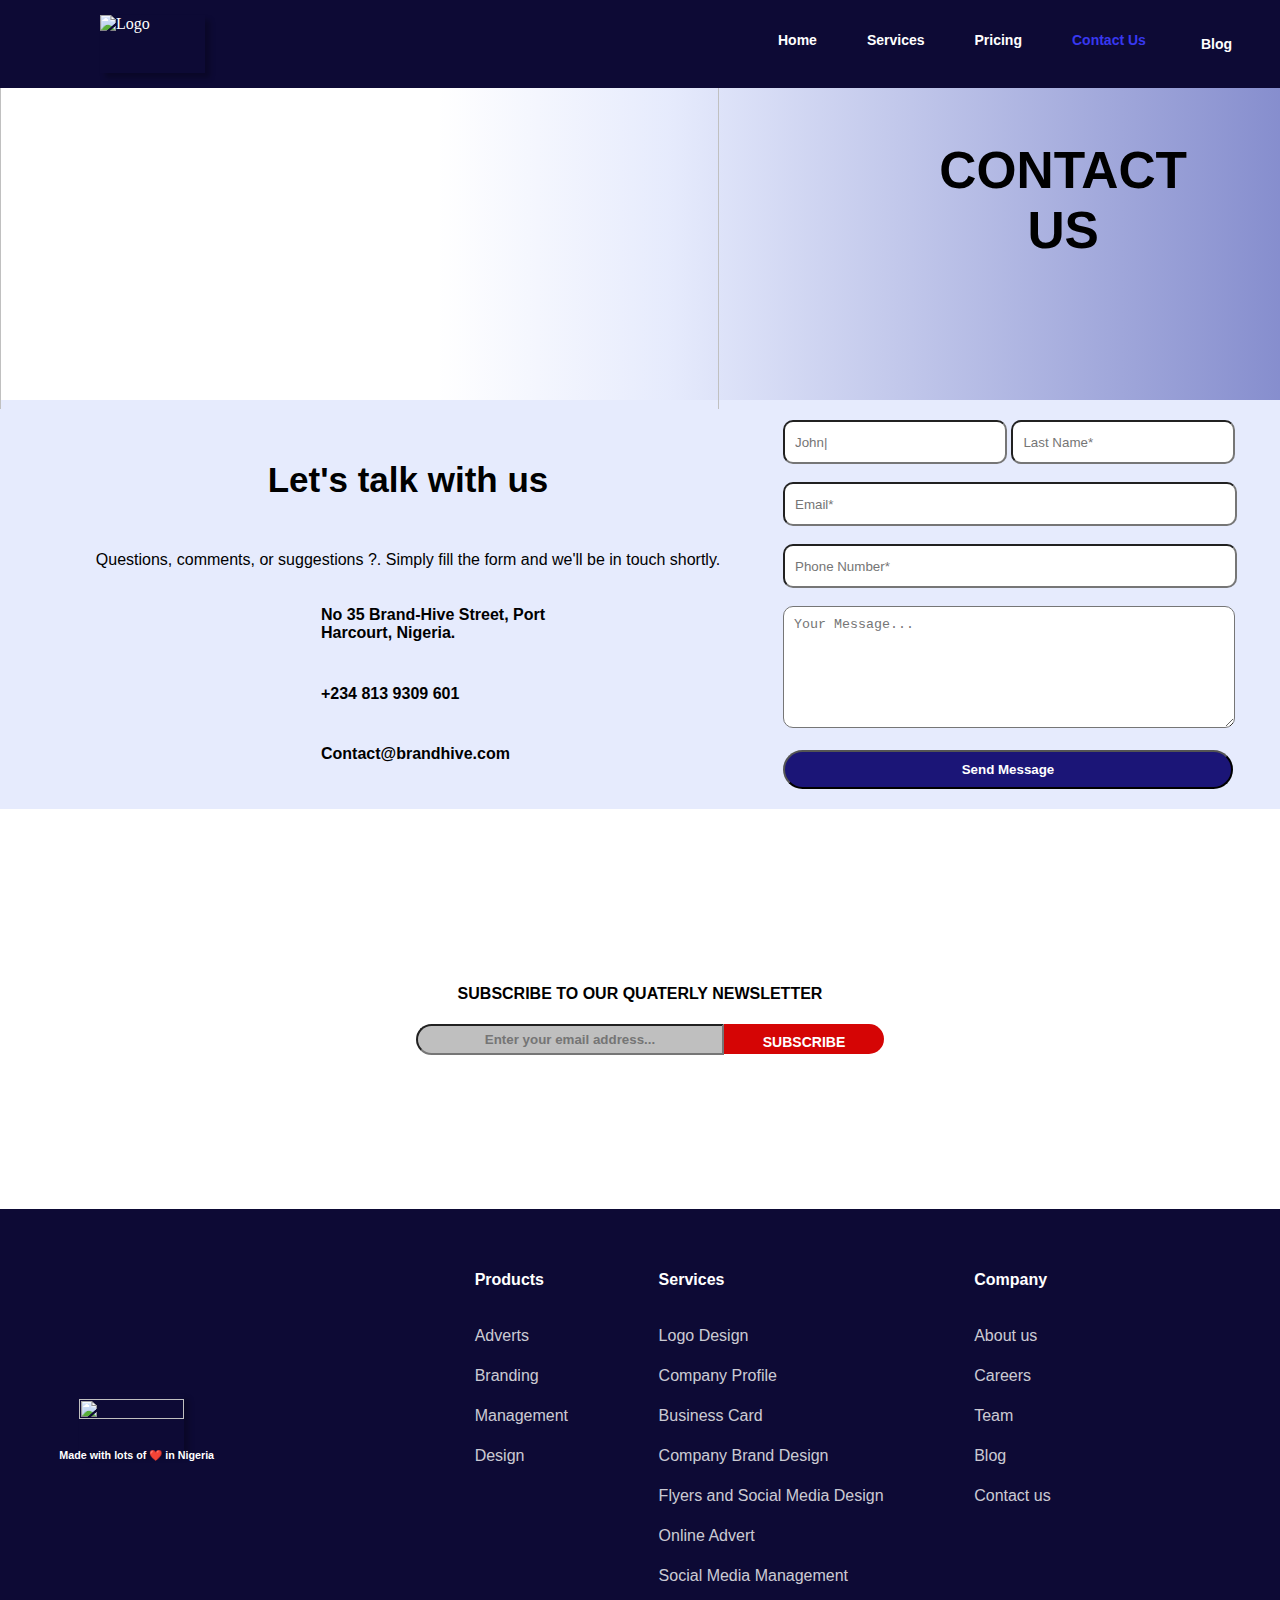
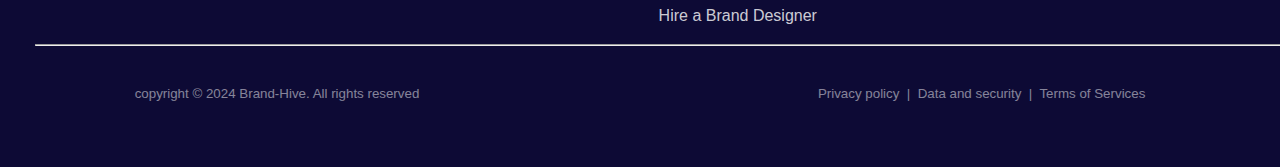
==== contact-us.html @ 8c099fa7 "Add files via upload" ====
<!DOCTYPE html>
<html lang="en">

<head>
    <meta charset="UTF-8">
    <meta name="viewport" content="width=device-width, initial-scale=1.0">
    <title>Brand-Hive</title>
    <link rel="icon" type="icon" href="https://cdn.builder.io/api/v1/image/assets/TEMP/047351db462a97fca47c9e8cd73954b29ec9a168fccc7f6cf9d96cbf1806bb7b?apiKey=dd067f46583b4c6a89320452d5d0a7d2&width=100 100w, https://cdn.builder.io/api/v1/image/assets/TEMP/047351db462a97fca47c9e8cd73954b29ec9a168fccc7f6cf9d96cbf1806bb7b?apiKey=dd067f46583b4c6a89320452d5d0a7d2&width=200 200w, https://cdn.builder.io/api/v1/image/assets/TEMP/047351db462a97fca47c9e8cd73954b29ec9a168fccc7f6cf9d96cbf1806bb7b?apiKey=dd067f46583b4c6a89320452d5d0a7d2&width=400 400w, https://cdn.builder.io/api/v1/image/assets/TEMP/047351db462a97fca47c9e8cd73954b29ec9a168fccc7f6cf9d96cbf1806bb7b?apiKey=dd067f46583b4c6a89320452d5d0a7d2&width=800 800w, https://cdn.builder.io/api/v1/image/assets/TEMP/047351db462a97fca47c9e8cd73954b29ec9a168fccc7f6cf9d96cbf1806bb7b?apiKey=dd067f46583b4c6a89320452d5d0a7d2&width=1200 1200w, https://cdn.builder.io/api/v1/image/assets/TEMP/047351db462a97fca47c9e8cd73954b29ec9a168fccc7f6cf9d96cbf1806bb7b?apiKey=dd067f46583b4c6a89320452d5d0a7d2&width=1600 1600w, https://cdn.builder.io/api/v1/image/assets/TEMP/047351db462a97fca47c9e8cd73954b29ec9a168fccc7f6cf9d96cbf1806bb7b?apiKey=dd067f46583b4c6a89320452d5d0a7d2&width=2000 2000w, https://cdn.builder.io/api/v1/image/assets/TEMP/047351db462a97fca47c9e8cd73954b29ec9a168fccc7f6cf9d96cbf1806bb7b?apiKey=dd067f46583b4c6a89320452d5d0a7d2&">
    <link rel="stylesheet" href="hive.css">
    <link rel="stylesheet" href="responsive.css">
    <link rel="stylesheet" href="https://cdnjs.cloudflare.com/ajax/libs/font-awesome/6.5.2/css/all.min.css"
        integrity="sha512-SnH5WK+bZxgPHs44uWIX+LLJAJ9/2PkPKZ5QiAj6Ta86w+fsb2TkcmfRyVX3pBnMFcV7oQPJkl9QevSCWr3W6A=="
        crossorigin="anonymous" referrerpolicy="no-referrer" />
</head>

<body>
   
   <!-- NAVIGATION BAR -->
    <header>
        <nav>
            <img loading="lazy"
                srcset="https://cdn.builder.io/api/v1/image/assets/TEMP/047351db462a97fca47c9e8cd73954b29ec9a168fccc7f6cf9d96cbf1806bb7b?apiKey=dd067f46583b4c6a89320452d5d0a7d2&width=100 100w, https://cdn.builder.io/api/v1/image/assets/TEMP/047351db462a97fca47c9e8cd73954b29ec9a168fccc7f6cf9d96cbf1806bb7b?apiKey=dd067f46583b4c6a89320452d5d0a7d2&width=200 200w, https://cdn.builder.io/api/v1/image/assets/TEMP/047351db462a97fca47c9e8cd73954b29ec9a168fccc7f6cf9d96cbf1806bb7b?apiKey=dd067f46583b4c6a89320452d5d0a7d2&width=400 400w, https://cdn.builder.io/api/v1/image/assets/TEMP/047351db462a97fca47c9e8cd73954b29ec9a168fccc7f6cf9d96cbf1806bb7b?apiKey=dd067f46583b4c6a89320452d5d0a7d2&width=800 800w, https://cdn.builder.io/api/v1/image/assets/TEMP/047351db462a97fca47c9e8cd73954b29ec9a168fccc7f6cf9d96cbf1806bb7b?apiKey=dd067f46583b4c6a89320452d5d0a7d2&width=1200 1200w, https://cdn.builder.io/api/v1/image/assets/TEMP/047351db462a97fca47c9e8cd73954b29ec9a168fccc7f6cf9d96cbf1806bb7b?apiKey=dd067f46583b4c6a89320452d5d0a7d2&width=1600 1600w, https://cdn.builder.io/api/v1/image/assets/TEMP/047351db462a97fca47c9e8cd73954b29ec9a168fccc7f6cf9d96cbf1806bb7b?apiKey=dd067f46583b4c6a89320452d5d0a7d2&width=2000 2000w, https://cdn.builder.io/api/v1/image/assets/TEMP/047351db462a97fca47c9e8cd73954b29ec9a168fccc7f6cf9d96cbf1806bb7b?apiKey=dd067f46583b4c6a89320452d5d0a7d2&"
                class="img" alt="Logo"/>
            <div>
                <ul>
                    <li><a href="index.html">Home</a></li>
                    <li><a href="index.html #services">Services</a></li>
                    <li><a href="price.html">Pricing</a></li>
                    <li><a href="contact-us.html" style="color: rgba(56, 56, 240, 1);">Contact Us</a></li>
                    <div class="dropdown">
                        <li class="blog">Blog</li>
                        <div class="dropdown-content">
                            <a href="">About Us</a>
                            <a href="">FQA</a>
                        </div>
                    </div>
                </ul>
            </div>
            <i class="fa-solid fa-bars" id="menu"></i>
        </nav>
    </header>
    <section class="contact-us">
        <div class="column-1">
            <img loading="lazy"
                srcset="https://cdn.builder.io/api/v1/image/assets/TEMP/2db2ec1627f9d86391bd5692b0116944b89417a6bccf0d08660e217274139693?apiKey=dd067f46583b4c6a89320452d5d0a7d2&width=100 100w, https://cdn.builder.io/api/v1/image/assets/TEMP/2db2ec1627f9d86391bd5692b0116944b89417a6bccf0d08660e217274139693?apiKey=dd067f46583b4c6a89320452d5d0a7d2&width=200 200w, https://cdn.builder.io/api/v1/image/assets/TEMP/2db2ec1627f9d86391bd5692b0116944b89417a6bccf0d08660e217274139693?apiKey=dd067f46583b4c6a89320452d5d0a7d2&width=400 400w, https://cdn.builder.io/api/v1/image/assets/TEMP/2db2ec1627f9d86391bd5692b0116944b89417a6bccf0d08660e217274139693?apiKey=dd067f46583b4c6a89320452d5d0a7d2&width=800 800w, https://cdn.builder.io/api/v1/image/assets/TEMP/2db2ec1627f9d86391bd5692b0116944b89417a6bccf0d08660e217274139693?apiKey=dd067f46583b4c6a89320452d5d0a7d2&width=1200 1200w, https://cdn.builder.io/api/v1/image/assets/TEMP/2db2ec1627f9d86391bd5692b0116944b89417a6bccf0d08660e217274139693?apiKey=dd067f46583b4c6a89320452d5d0a7d2&width=1600 1600w, https://cdn.builder.io/api/v1/image/assets/TEMP/2db2ec1627f9d86391bd5692b0116944b89417a6bccf0d08660e217274139693?apiKey=dd067f46583b4c6a89320452d5d0a7d2&width=2000 2000w, https://cdn.builder.io/api/v1/image/assets/TEMP/2db2ec1627f9d86391bd5692b0116944b89417a6bccf0d08660e217274139693?apiKey=dd067f46583b4c6a89320452d5d0a7d2&;"
                style="width: 100%; aspect-ratio: 1.85; object-position: center; height: 108%;" />
        </div>
        <div class="column-2">
            <h3>CONTACT US</h3>
            <img loading="lazy"
                srcset="https://cdn.builder.io/api/v1/image/assets/TEMP/41bc53c3de4577b22cf7ceab7241e3f6ab1ac7e1280a223e117d35733a325ecf?apiKey=dd067f46583b4c6a89320452d5d0a7d2&width=100 100w, https://cdn.builder.io/api/v1/image/assets/TEMP/41bc53c3de4577b22cf7ceab7241e3f6ab1ac7e1280a223e117d35733a325ecf?apiKey=dd067f46583b4c6a89320452d5d0a7d2&width=200 200w, https://cdn.builder.io/api/v1/image/assets/TEMP/41bc53c3de4577b22cf7ceab7241e3f6ab1ac7e1280a223e117d35733a325ecf?apiKey=dd067f46583b4c6a89320452d5d0a7d2&width=400 400w, https://cdn.builder.io/api/v1/image/assets/TEMP/41bc53c3de4577b22cf7ceab7241e3f6ab1ac7e1280a223e117d35733a325ecf?apiKey=dd067f46583b4c6a89320452d5d0a7d2&width=800 800w, https://cdn.builder.io/api/v1/image/assets/TEMP/41bc53c3de4577b22cf7ceab7241e3f6ab1ac7e1280a223e117d35733a325ecf?apiKey=dd067f46583b4c6a89320452d5d0a7d2&width=1200 1200w, https://cdn.builder.io/api/v1/image/assets/TEMP/41bc53c3de4577b22cf7ceab7241e3f6ab1ac7e1280a223e117d35733a325ecf?apiKey=dd067f46583b4c6a89320452d5d0a7d2&width=1600 1600w, https://cdn.builder.io/api/v1/image/assets/TEMP/41bc53c3de4577b22cf7ceab7241e3f6ab1ac7e1280a223e117d35733a325ecf?apiKey=dd067f46583b4c6a89320452d5d0a7d2&width=2000 2000w, https://cdn.builder.io/api/v1/image/assets/TEMP/41bc53c3de4577b22cf7ceab7241e3f6ab1ac7e1280a223e117d35733a325ecf?apiKey=dd067f46583b4c6a89320452d5d0a7d2&;"
                style="aspect-ratio: 2.56; object-position: center; max-width: 70%; box-shadow: 5px 5px 5px 0px rgba(0, 0, 0, 0.25);" />
        </div>
    </section>
    <section class="contact-info">
        <div class="l-talk">
            <h3 style="font-size: 35px;">Let's talk with us</h3>
            <p>Questions, comments, or suggestions ?. Simply fill the form and we'll be in touch shortly.</p>
            <div class="point">
                <div class="icon">
                    <i class="fa-solid fa-location-dot"></i>
                    <h4>No 35 Brand-Hive Street, Port <br>Harcourt, Nigeria.</h4>
                </div>
                <div class="icon">
                    <i class="fa-solid fa-phone-volume"></i>
                    <h4>+234 813 9309 601</h4>
                </div>
                <div class="icon">
                    <i class="fa-solid fa-envelope"></i>
                    <h4>Contact@brandhive.com</h4>
                </div>
            </div>
        </div>
        <div class="_fill-form">
            <input type="text" name="firstname" id="fname" placeholder="John|">
            <input type="text" name="lastname" id="lname" placeholder="Last Name*">
            <br><br>
            <input type="email" name="email" id="e-mail" placeholder="Email*">
            <br><br>
            <input type="number" name="number" id="num" placeholder="Phone Number*">
            <br><br>
            <textarea name="message" id="subject" placeholder="Your Message..."></textarea>
            <br><br>
            <input type="button" value="Send Message" id="send">
        </div>
    </section>
    <!-- SUBSCRIBE SECTION -->
    <section class="s-scribe">
        <h4>SUBSCRIBE TO OUR QUATERLY NEWSLETTER</h4>
        <div style="position: relative; right: 70px;" class="s-div">
            <input type="email" name="email" id="email" placeholder="Enter your email address...">
            <span><a href="" class="sub-btn">SUBSCRIBE</a></span>
        </div>
    </section>

    <!-- FOOTER SECTIION -->
    <footer class="footer">
        <div class="f-content">
            <div class="f-content-logo">
                <img loading="lazy"
                    srcset="https://cdn.builder.io/api/v1/image/assets/TEMP/047351db462a97fca47c9e8cd73954b29ec9a168fccc7f6cf9d96cbf1806bb7b?apiKey=dd067f46583b4c6a89320452d5d0a7d2&width=100 100w, https://cdn.builder.io/api/v1/image/assets/TEMP/047351db462a97fca47c9e8cd73954b29ec9a168fccc7f6cf9d96cbf1806bb7b?apiKey=dd067f46583b4c6a89320452d5d0a7d2&width=200 200w, https://cdn.builder.io/api/v1/image/assets/TEMP/047351db462a97fca47c9e8cd73954b29ec9a168fccc7f6cf9d96cbf1806bb7b?apiKey=dd067f46583b4c6a89320452d5d0a7d2&width=400 400w, https://cdn.builder.io/api/v1/image/assets/TEMP/047351db462a97fca47c9e8cd73954b29ec9a168fccc7f6cf9d96cbf1806bb7b?apiKey=dd067f46583b4c6a89320452d5d0a7d2&width=800 800w, https://cdn.builder.io/api/v1/image/assets/TEMP/047351db462a97fca47c9e8cd73954b29ec9a168fccc7f6cf9d96cbf1806bb7b?apiKey=dd067f46583b4c6a89320452d5d0a7d2&width=1200 1200w, https://cdn.builder.io/api/v1/image/assets/TEMP/047351db462a97fca47c9e8cd73954b29ec9a168fccc7f6cf9d96cbf1806bb7b?apiKey=dd067f46583b4c6a89320452d5d0a7d2&width=1600 1600w, https://cdn.builder.io/api/v1/image/assets/TEMP/047351db462a97fca47c9e8cd73954b29ec9a168fccc7f6cf9d96cbf1806bb7b?apiKey=dd067f46583b4c6a89320452d5d0a7d2&width=2000 2000w, https://cdn.builder.io/api/v1/image/assets/TEMP/047351db462a97fca47c9e8cd73954b29ec9a168fccc7f6cf9d96cbf1806bb7b?apiKey=dd067f46583b4c6a89320452d5d0a7d2&"
                    class="img" />
                <h6>Made with lots of ❤️ in Nigeria
                </h6>
            </div>
            <div class="caption">
                <p style="color: #fff;"><b>Products</b></p>
                <li>Adverts</li>
                <li>Branding</li>
                <li>Management</li>
                <li>Design</li>
            </div>
            <div class="caption">
                <p style="color: #fff;"><b>Services</b></p>
                <li>Logo Design</li>
                <li>Company Profile</li>
                <li>Business Card</li>
                <li>Company Brand Design</li>
                <li>Flyers and Social Media Design</li>
                <li>Online Advert</li>
                <li>Social Media Management</li>
                <li>Hire a Brand Designer</li>
            </div>
            <div class="caption">
                <p style="color: #fff;"><b>Company</b></p>
                <li>About us</li>
                <li>Careers</li>
                <li>Team</li>
                <li>Blog</li>
                <li>Contact us</li>
            </div>
        </div>
        <hr width="1300px">
        <div class="f-items">
            <div>
                <small>copyright &copy; 2024 Brand-Hive. All rights reserved</small>
            </div>
            <div>
                <i class="fa-brands fa-linkedin"></i>
                <i class="fa-brands fa-square-twitter"></i>
                <i class="fa-brands fa-youtube"></i>
                <i class="fa-brands fa-facebook"></i>
                <i class="fa-brands fa-whatsapp"></i>
            </div>

            <div>
                <small>
                    Privacy policy
                    <span>&nbsp;|&nbsp;</span>
                    Data and security
                    <span>&nbsp;|&nbsp;</span>
                    Terms of Services
                </small>
            </div>
        </div>
    </footer>
</body>
---- hive.css ----
body {
    margin: 0;
    padding: 0%;
    overflow-x: hidden;
  }
  
  /* Navigation styling */
  
  nav {
    display: flex;
    justify-content: space-between;
    align-items: center;
    background-color: rgb(13, 10, 53);
    color: #fff;
    padding: 15px 100px;
    width: 90%;
    z-index: 1;
    top: 1;
    position:fixed;
  }
  
  .img {
    aspect-ratio: 1.82;
    object-fit: auto;
    object-position: center;
    width: 105px;
    box-shadow: 5px 5px 5px 0px rgba(0, 0, 0, 0.25);
    max-width: 100%;
  }
  
  #menu {
    color: #fff;
    font-size: 40px;
    display: none;
  }
  
  div ul {
    display: flex;
    gap: 20px;
    list-style: none;
  }
  
  div ul li {
    margin: 0 10px;
  }
  
  div a {
    text-decoration: none;
    color: #fff;
    font-family: Plus Jakarta Sans, sans-serif;
    font-size: 14px;
    font-weight: 600;
    padding: 10px 5px;
  }
  
  div ul li a:hover {
    border: 1px solid #fff;
  }
  
  div ul li a:active {
    color: rgb(56, 56, 240);
  }
  
  .dropdown {
    position: inherit;
    display: inline-block;
    padding: 5px 10px;
  }
  
  .dropdown-content {
    display: none;
    position: absolute;
    background-color: #fff;
    min-width: 150px;
    padding: 10px 0;
    right: 50px;
    top: 60px;
    z-index: 1;
  }
  
  .dropdown:hover .dropdown-content {
    display: block;
  }
  
  .blog {
    font-size: 14px;
    font-weight: 600;
    font-family: Plus Jakarta Sans, sans-serif;
    /* padding: 5px 10px; */
  }
  
  .dropdown-content a {
    color: #000;
    padding: 10px 14px;
    display: block;
  }
  
  .dropdown-content a:hover {
    background-color: #041396;
    color: #fff;
  }
  
  .dropdown:hover {
    border: 1px solid #fff;
  }
  
  /* HERO STYLING */
  .h-intro {
    width: 100%;
    height: 100vh;
    position: relative;
    display: flex;
    flex-flow: column wrap;
    align-items: center;
  }
  
  .h-intro img {
    position: absolute;
    inset: 0;
    height: 80vh;
    width: 105%;
    object-fit: cover;
    object-position: center;
  }
  
  .h-label {
    position: absolute;
    display: flex;
    flex-flow: column wrap;
    align-items: center;
    font-family: Plus Jakarta Sans, sans-serif;
    top: 20%;
    justify-content: center;
  
  }
  
  .h-label h2 {
    font-size: 40px;
    max-width: 750px;
    text-align: center;
    color: rgba(13, 10, 53, 1);
  }
  
  .h-label p {
    max-width: 600px;
    text-align: center;
    color: rgba(0, 0, 0, 1);
    line-height: 1.5;
    margin-top: -10px;
  }
  
  div .btn {
    background-color: rgba(27, 21, 119, 1);
    color: #fff;
    padding: 13px 21px;
  }
  
  div .btn:hover {
    background-color: #fff;
    color: rgba(27, 21, 119, 1);
    border: 2px solid rgba(13, 10, 53, 1);
  }
  
  div .btn:active {
    background-color: rgba(56, 56, 240, 1);
  }
  
  .h-img {
    display: flex;
    justify-content: center;
    width: 100%;
    margin-bottom: 250px;
  }
  
  .h-img img {
    width: 80%;
    object-position: center;
    object-fit: auto;
    position: absolute;
    top: 450px;
  }
  
  /* SERVICE OVERVIEW STYLING */
  .s-over-v {
    display: flex;
    flex-flow: column wrap;
    align-items: center;
    justify-content: space-evenly;
    font-family: Plus Jakarta Sans, sans-serif;
  
  }
  
  .s-o {
    background-color: rgb(230, 235, 253);
    color: rgba(56, 56, 240, 1);
    padding: 0 10px;
    border-radius: 40px;
    font-size: 18px;
    font-weight: 400;
    margin: 25px 0;
  }
  
  .s-render {
    display: flex;
    flex-flow: column wrap;
    background-color: rgb(230, 235, 253);
    align-items: center;
    justify-content: center;
    padding: 50px;
    width: 100%;
  }
  
  .s-option {
    display: flex;
    flex-flow: row wrap;
    gap: 60px;
    width: 90%;
    align-items: center;
    justify-content: center;
  }
  
  .s-opt-1,
  .s-opt-2,
  .s-opt-3,
  .s-opt-4,
  .s-opt-5,
  .s-opt-6,
  .s-opt-7,
  .s-opt-8 {
    display: flex;
    flex-flow: column;
    align-items: center;
    background-color: #fff;
    padding: 15px;
    border: 7px solid rgba(0, 0, 0, 0.5);
    border-left: 1px;
    border-top: 1px;
    width: 200px;
    height: 200px;
    box-shadow: 10px 7px 15px 0px rgba(0, 0, 0, 0.5);
    /* position: relative; */
  }
  
  .s-option img {
    width: 140px;
    height: 140px;
  }
  
  .s-option h5 {
    color: rgba(56, 56, 240, 1);
    text-align: center;
    font-size: 18px;
    /* width: 100px; */
    margin-top: 20px;
    line-height: 1.2;
  }
  
  /* WHY CHOOSE US STYLING */
  .y-choose {
    display: flex;
    flex-flow: column nowrap;
    align-items: center;
    justify-content: space-evenly;
    font-family: Plus Jakarta Sans, sans-serif;
  }
  
  .y-c-us {
    background-color: rgb(230, 235, 253);
    color: rgba(56, 56, 240, 1);
    padding: 0 10px;
    border-radius: 40px;
    font-size: 18px;
    font-weight: 400;
    margin: 25px 0;
  }
  
  .y-content {
    display: flex;
    background-color: rgb(230, 235, 253);
    padding: 50px;
    flex-flow: row wrap;
    align-items: center;
    justify-content: space-around;
    margin-bottom: 100px;
    width: 100%;
  }
  
  .y-label {
    display: flex;
    flex-flow: column wrap;
    align-items: center;
    justify-content: space-around;
    font-family: Plus Jakarta Sans, sans-serif;
    text-align: center;
  }
  
  .y-label ul {
    display: flex;
    flex-flow: column wrap;
    list-style: disc;
    width: 450px;
    text-align: justify;
  }
  
  /* TESTIMONIALS STYLING */
  .testimonials {
    max-width: 100%;
    height: 120vh;
    display: flex;
    flex-flow: column wrap;
    align-items: center;
    justify-content: space-evenly;
    font-family: Plus Jakarta Sans, sans-serif;
  }
  
  .ttmn {
    background-color: rgb(230, 235, 253);
    color: rgba(56, 56, 240, 1);
    padding: 0 10px;
    border-radius: 40px;
    font-size: 18px;
    font-weight: 400;
  }
  
  .ttmn-label {
    font-size: 26px;
    text-align: center;
  }
  
  .ttmn-quote {
    display: flex;
    width: 80%;
    justify-content: space-between;
    position: relative;
    bottom: 70px;
  }
  
  .ttmn-layout {
    display: flex;
    align-items: center;
    width: 100%;
    background-color: rgb(230, 235, 253);
    justify-content: center;
    gap: 100px;
    height: 43.87%;
  
  }
  
  .ttmn-content {
    background-color: rgba(56, 56, 240, 1);
    margin-bottom: 30px;
    border-radius: 20px;
    width: 300px;
    position: relative;
    bottom: 35px;
  
  }
  
  .ttmn-content img {
    width: 70px;
    height: 70px;
    border-radius: 100px;
    position: relative;
    bottom: 30px;
  }
  
  .ttmn-p1,
  .ttmn-p2,
  .ttmn-p3 {
    width: 300px;
    display: flex;
    flex-flow: column;
    align-items: center;
    background-color: rgb(255, 255, 255);
    color: rgb(0, 0, 0);
    margin-top: 75px;
    height: 330px;
    border-radius: 0 0 20px 20px;
  }
  
  .ttmn-p1 p,
  .ttmn-p2 p,
  .ttmn-p3 p {
    text-align: center;
    width: 200px;
    position: relative;
    bottom: 21.4px;
    color: rgba(0, 0, 0, 0.8);
  }
  
  /* SUBSCRIBE SECTION STYLING */
  .s-scribe {
    max-width: 100%;
    height: 40vh;
    display: flex;
    flex-flow: column;
    align-items: center;
    justify-content: center;
    font-family: Plus Jakarta Sans, sans-serif;
    padding: 20px;
    background-color: #fff;
  }
  
  #email {
    background-color: rgb(0, 0, 0, 0.25);
    color: rgba(0, 0, 0, 0.8);
    font-weight: 700;
    width: 300px;
    height: 25px;
    text-align: center;
    border-radius: 20px 0 0 20px;
  }
  
  div .sub-btn {
    background-color: rgb(213, 5, 5);
    color: #fff;
    position: absolute;
    width: 150px;
    height: 10px;
    border-radius: 0 20px 20px 0;
    text-align: center;
  }
  
  /* FOOTER STYLING */
  .footer {
    background-color: rgb(13, 10, 53);
    color: #fff;
    font-family: Plus Jakarta Sans, sans-serif;
    max-width: 100%;
    padding: 35px;
  }
  
  .f-content {
    display: flex;
    align-items: flex-start;
    justify-content: center;
    gap: 90.57px;
    list-style: none;
    line-height: 2.5;
    color: rgba(255, 255, 255, 0.8);
    width: 100%;
  }
  
  .f-content-logo {
    position: relative;
    top: 150px;
    right: 150px;
  }
  
  .f-content-logo h6 {
    position: relative;
    bottom: 35px;
    right: 20px;
    color: #fff;
  }
  
  .f-items {
    display: flex;
    flex-flow: row wrap;
    align-items: center;
    justify-content: space-around;
    padding: 30px 0;
    color: rgba(255, 255, 255, 0.5);
  }
  
  div i {
    width: 50px;
  }
  
  /* WHY CHOOSE US-PAGE STYLINY */
  
  .h-label blockquote {
    text-align: center;
    font-size: 28px;
    line-height: 1.2;
    color: rgb(25, 21, 21);
  }
  
  .why-img {
    width: 500px;
  }
  
  .chapter-1,
  .chapter-3,
  .chapter-5 {
    display: flex;
    flex-flow: row wrap;
    background-color: rgb(230, 235, 253);
    padding: 50px;
    align-items: center;
    justify-content: space-around;
    font-family: Plus Jakarta Sans, sans-serif;
    margin-bottom: 100px;
  }
  
  .verse-1 ul,
  .verse-2 ul,
  .verse-3 ul,
  .verse-4 ul,
  .verse-5 ul,
  .verse-6 ul {
    display: flex;
    flex-flow: column wrap;
    list-style: disc;
    width: 450px;
    text-align: justify;
  }
  
  .verse-1 h2,
  .verse-2 h2,
  .verse-3 h2,
  .verse-4 h2,
  .verse-5 h2,
  .verse-6 h2 {
    margin-left: 30px;
    font-size: 40px;
    text-align: center;
  }
  
  .chapter-2,
  .chapter-4,
  .chapter-6 {
    display: flex;
    background-color: rgb(234, 234, 234);
    padding: 50px;
    flex-flow: row wrap;
    align-items: center;
    justify-content: space-around;
    font-family: Plus Jakarta Sans, sans-serif;
    margin-bottom: 100px;
  }
  
  .p-pg {
    margin-bottom: 90px;
  }
  
  /* CONTACT-US */
  .contact-us {
    display: flex;
    width: 100%;
    background: linear-gradient(270deg,
        rgba(4, 19, 150, 0.56) -9.94%,
        rgba(10, 58, 232, 0.1) 47.8%,
        rgba(255, 255, 255, 0) 66.01%);
    padding: 20px 0;
    justify-content: space-between;
    height: 40vh;
  }
  
  .column-1 {
    display: flex;
    flex-direction: column;
    width: 800px;
  }
  
  .column-2 {
    display: flex;
    flex-direction: column;
    width: 400px;
    align-items: center;
    margin: 40px 200px;
    font-size: 44px;
    justify-content: center;
    text-align: center;
    padding: 40px 20px;
    font-family: Plus Jakarta Sans, sans-serif;
  }
  
  .contact-info {
    background-color: rgb(230, 235, 253);
    display: flex;
    flex-flow: row wrap;
    align-items: center;
    justify-content: center;
    width: 100%;
    gap: 50px;
    font-family: Plus Jakarta Sans, sans-serif;
    padding: 20px;
  }
  
  .l-talk {
    display: flex;
    flex-direction: column;
    width: 650px;
    align-items: center;
  }
  
  .point {
    display: flex;
    flex-direction: column;
  }
  
  .l-talk i {
    color: rgba(56, 56, 240, 1);
    font-size: 25px;
  }
  
  .icon {
    display: flex;
    flex-direction: row;
    align-items: center;
  }
  
  #fname,
  #lname {
    height: 20px;
    width: 200px;
    padding: 10px;
    border-radius: 10px;
  }
  
  #e-mail,
  #num {
    height: 20px;
    width: 430px;
    padding: 10px;
    border-radius: 10px;
  }
  
  #subject {
    height: 100px;
    width: 430px;
    padding: 10px;
    border-radius: 10px;
  }
  
  #send {
    width: 450px;
    background-color: rgba(27, 21, 119, 1);
    color: #ffff;
    border-radius: 25px;
    padding: 10px;
    cursor: pointer;
    font-weight: 600;
  }
  
  /* PRICING STYLING */
  .p-intro {
    width: 100%;
    height: 100vh;
    position: relative;
    display: flex;
    flex-flow: column wrap;
    align-items: center;
  }
  
  .p-intro .img-2 {
    position: absolute;
    inset: 0;
    height: 80vh;
    width: 105%;
    object-fit: cover;
    object-position: center;
  }
  
  .p-label {
    position: absolute;
    display: flex;
    flex-flow: column wrap;
    align-items: center;
    font-family: Plus Jakarta Sans, sans-serif;
    top: 20%;
    justify-content: center;
  }
  
  .plan {
    display: flex;
    align-items: center;
    justify-content: center;
  }
  
  .sm {
    border-radius: 50%;
    background-color: #041396;
    width: 12px;
    height: 12px;
  }
  
  .lg {
    border-radius: 17px;
    background-color: #041396;
    width: 71px;
    height: 12px;
  }
  
  .p-label p {
    text-align: center;
    color: rgba(0, 0, 0, 1);
  }
  
  .price-overview {
    display: flex;
    flex-direction: column;
    gap: 100px;
    width: 100%;
  }
  
  .p-info-logo-design {
    width: 100%;
    display: flex;
    flex-direction: column;
    align-items: center;
    background: linear-gradient(270deg,
        #fff 10.01%,
        rgba(4, 19, 150, 0.5) 98.13%);
    font-family: Plus Jakarta Sans, sans-serif;
    justify-content: center;
  }
  
  .main-p {
    display: flex;
    flex-flow: row wrap;
    align-items: center;
    width: 100%;
    justify-content: center;
    gap: 40px;
    padding: 30px;
  }
  
  .basic {
    width: 280px;
    display: flex;
    flex-direction: column;
    background-color: #fff;
    border: 2px solid rgba(31, 31, 31, 1);
    border-radius: 20px;
  }
  
  .standard {
    width: 280px;
    display: flex;
    flex-direction: column;
    background-color: linear-gradient(180deg,
        #fff,
        #041396);
    border: 2px solid rgba(31, 31, 31, 1);
    border-radius: 20px;
  }
  
  .premium {
    width: 300px;
    display: flex;
    flex-direction: column;
    background-color: #041396;
    border: 2px solid rgba(31, 31, 31, 1);
    border-radius: 20px;
    color: #fff;
  }
  
  .features ul {
    display: flex;
    flex-direction: column;
    font-size: 14px;
    align-items:self-start;
    margin: 0;
    padding: 15px 10px;
  }
  
  .features {
    align-self: self-start;
  }
  
  .w-b {
    background-color: #041396;
    border-radius: 0 20px;
    align-self: self-end;
    color: #fff;
    padding: 6px 31px;
    font-weight: 600;
  }
  
  .basic span {
    font-size: 16px;
    color: rgba(174, 174, 174, 1);
  }
  
  #Free-trial {
    width: 230px;
    font-size: 15px;
    font-weight: 600;
    border-radius: 8px;
    padding: 8px 0;
    color: #fff;
    background-color: #041396;
  }
  
  .choose-btn {
    border: 2px solid #041396;
    background-color: #041396;
    padding: 10px 0;
    border-radius: 20px;
    width: 200px;
    text-align: center;
    align-self: center;
    margin-bottom: 10px;
  }
  
  .choose-btn a {
    color: #fff;
    font-size: 16px;
    font-weight: 600;
  }
  
  .w-s {
    background-color: #fff;
    border-radius: 0 20px;
    align-self: self-end;
    color: #041396;
    padding: 6px 31px;
    font-weight: 600;
  }
  
  #Free-trial-2 {
    width: 230px;
    font-size: 15px;
    font-weight: 600;
    border-radius: 8px;
    padding: 8px 0;
    color: #fff;
    background-color: #041396;
  }
  
  .choose-btn-2 {
    border: 2px solid #041396;
    background-color: #041396;
    padding: 10px 0;
    border-radius: 20px;
    width: 200px;
    text-align: center;
    align-self: center;
    margin-bottom: 10px;
  }
  
  .choose-btn-2 a {
    color: #fff;
    font-size: 16px;
    font-weight: 600;
  }
  
  .w-p {
    background-color: #fff;
    border-radius: 0 20px;
    align-self: self-end;
    color: #041396;
    padding: 6px 31px;
    font-weight: 600;
  }
  
  .standard span {
    font-size: 16px;
    color: rgb(70, 69, 69);
  }
  
  .premium span {
    font-size: 16px;
    color: rgba(174, 174, 174, 1);
  }
  
  #Free-trial-3 {
    width: 250px;
    font-size: 15px;
    font-weight: 600;
    border-radius: 8px;
    padding: 8px 0;
    color: #041396;
    background-color: #fff;
  }
  
  .choose-btn-3 {
    border: 2px solid #fff;
    background-color: #fff;
    padding: 10px 0;
    border-radius: 20px;
    width: 200px;
    text-align: center;
    align-self: center;
    margin-bottom: 10px;
  }
  
  .choose-btn-3 a {
    color: #041396;
    font-size: 16px;
    font-weight: 600;
  }
  
  .p-info-company-profile {
    width: 100%;
    display: flex;
    flex-direction: column;
    align-items: center;
    background: linear-gradient(-270deg,
        #fff 10.01%,
        rgba(4, 19, 150, 0.5) 98.13%);
    font-family: Plus Jakarta Sans, sans-serif;
    justify-content: center;
  }
  
  .p-info-business-cards {
    width: 100%;
    display: flex;
    flex-direction: column;
    align-items: center;
    background: linear-gradient(270deg,
        #fff 10.01%,
        rgba(4, 19, 150, 0.5) 98.13%);
    font-family: Plus Jakarta Sans, sans-serif;
    justify-content: center;
  }
  
  .p-info-company-brand-design {
    width: 100%;
    display: flex;
    flex-direction: column;
    align-items: center;
    background: linear-gradient(-270deg,
        #fff 10.01%,
        rgba(4, 19, 150, 0.5) 98.13%);
    font-family: Plus Jakarta Sans, sans-serif;
    justify-content: center;
  }
  
  .p-info-social-media-design {
    width: 100%;
    display: flex;
    flex-direction: column;
    align-items: center;
    background: linear-gradient(270deg,
        #fff 10.01%,
        rgba(4, 19, 150, 0.5) 98.13%);
    font-family: Plus Jakarta Sans, sans-serif;
    justify-content: center;
  }
  
  .p-info-online-advert {
    width: 100%;
    display: flex;
    flex-direction: column;
    align-items: center;
    background: linear-gradient(-270deg,
        #fff 10.01%,
        rgba(4, 19, 150, 0.5) 98.13%);
    font-family: Plus Jakarta Sans, sans-serif;
    justify-content: center;
  }
  
  .p-info-social-media-management {
    width: 100%;
    display: flex;
    flex-direction: column;
    align-items: center;
    background: linear-gradient(270deg,
        #fff 10.01%,
        rgba(4, 19, 150, 0.5) 98.13%);
    font-family: Plus Jakarta Sans, sans-serif;
    justify-content: center;
  }
  
  .p-info-brand-designer {
    width: 100%;
    display: flex;
    flex-direction: column;
    align-items: center;
    background: linear-gradient(-270deg,
        #fff 10.01%,
        rgba(4, 19, 150, 0.5) 98.13%);
    font-family: Plus Jakarta Sans, sans-serif;
    justify-content: center;
  }
  
  /* DESCRIPTION STYLING */
  
   .logo-design-desc_ {
    width: 500px;
    height: 450px;
    border: 40px 0;
    display: none;
    flex-direction: column;
    align-items: center;
    background-color: #fff;
    font-size: 14px;
    color: #000;
    text-align: center;
    font-family: Plus Jakarta Sans, sans-serif;
    margin: 0;
    padding: 0;
    position: absolute;
    z-index: 1;
  }
  
  /* .s-opt-1:hover .logo-design-desc_ {
    display: flex;
    position: absolute;
  } */
  
  .desc_{
    width: 350px;
    text-align: justify;
    background-color: rgb(230, 235, 253);
    padding: 0 10px;
    border-radius: 20px 0 20px 0;
    line-height: 1.2;
  }
  
  .top-c{
    background-color: rgba(27, 21, 119, 1);
    width: 100px;
    height: 100px;
    border-radius: 0 0 0 90%;
    position: relative;
    align-self: flex-end;
  }
  
  .top-b {
    background-color: rgba(27, 21, 119, 1);
    width: 100px;
    height: 100px;
    border-radius: 0 90% 0 0;
    position: relative;
    align-self: flex-start;
  }
  
  button a {
    text-decoration: none;
    color: #fff;
    font-size: 12px;
    
  }
  
  button {
    width: 200px;
    padding: 10px;
    background-color: rgba(27, 21, 119, 1);
    border-radius: 10px;
    margin-top: 20px;
  }
  
  .description {
    position: relative;
  }
---- responsive.css ----
@media screen and (max-width: 431px) {
  .h-label {
      width: 350px;
  }

  nav {
      display: flex;
      justify-content: space-between;
      background-color: rgb(13, 10, 53);
      color: #fff;
      position: fixed;
      max-width: 100%;
      width: 430px;
      padding: 5px 10px;
      z-index: 1;
      top: 1;
  }

  .img {        
      object-fit: cover;
      object-position: center;
      box-shadow: 5px 5px 5px 0px rgba(0, 0, 0, 0.25);
      margin-left: 10px;
  }

  div ul {
      display: none;
  }

  .hero {
      display: none;
  }

  #menu {
      display: block;
      margin-right: 20px;
  }

  .h-intro img {
      height: 100vh;
  }

  .h-img {
      display: none;
  }
  
  /* SERVICE OVERVIEW STYLING */
  .s-render {
      padding: 20px 0;
      max-width: 100%;
  }

  .s-option img {
      width: 100px;
      height: 100px;
  }

  .s-opt-1,
  .s-opt-2,
  .s-opt-3,
  .s-opt-4,
  .s-opt-5,
  .s-opt-6,
  .s-opt-7,
  .s-opt-8 {
      width: 150px;
      height: 180px;
  }

  /* WHY CHOOSE US STYLING */
  .y-content {
      padding: 20px;
      max-width: 100%;
  }

  .y-label {
      align-items: center;
      width: 350px;
      justify-content: center;
  }

  .y-label ul {
      width: 300px;
      align-items: center;
      justify-content: center;
  }

  .img-4 {
      display: none;
  }

  /* SUBSRIBE SECTION STYLING */
  .s-scribe {
      height: 10vh;
      padding: 30px;
      text-align: center;
  }

  .s-div {
      padding: 0  0 20px 20px;
  }

  #email {
      width: 250px;
  }

  div .sub-btn {
      width: 100px;
  }

  /* FOOTER STYLING */
  .f-content {
      flex-flow: column;
      gap: 15px;
  }

  .f-content-logo {
      position: none;
      top: 0px;
      right: 0px;
  }

  .f-content-logo h6 {
      right: 0px;
      bottom: 35px;
      position: none;
  }

  .caption {
      font-size: 19.87px;
  }

  hr {
      width: 360px;
  }

  .f-items {
      flex-flow: column;
      align-items: flex-start;
  }

  /* WHY CHOOSE PAGE STLYING */
  .why-img {
      width: 350px;
  }

  .chapter-1, .chapter-2, .chapter-3, .chapter-4, .chapter-5, .chapter-6 {
      padding: 20px 5px;
  }

  .verse-1 ul,
  .verse-2 ul,
  .verse-3 ul,
  .verse-4 ul,
  .verse-5 ul,
  .verse-6 ul {
      width: 350px;
  }

  .p-pg {
      margin-bottom: 10px;
  }

  /* PRICING STYLING */
  .p-intro .img-2 {
      height: 100vh;
  }

  .plan {
      text-align: center;
  }

  .p-desc_ {
      width: 420px;
  }

  .best-u {
      width: 400px;
  }

  .price-overview {
      margin-top: 100px;
  }

  .main-p {
      padding: 30px 0;
  }

  /* CONTACT-US STYLING */
  .contact-us {
      background: linear-gradient(-270deg,
          #fff 10.01%,
          rgba(4, 19, 150, 0.5) 98.13%);
  }
  .column-1 {
      display: none;
  }

  .column-2 {
       margin: 0;
  }

  .contact-info {
      padding: 0 5px;
  }

  .l-talk {
      width: 400px;
      justify-content: center;
  }

  .l-talk p {
      text-align: center;
  }

  ._fill-form {
      display: flex;
      flex-flow: column;
      width: 420px;
      padding: 0 10px;
  }

  #fname, #lname, #e-mail, #num, #subject, #send {
      width: 350px;
      margin: 5px;
  }

  #send {
      width: 370px;
  }

  ._fill-form br {
      display: none;
  }
}
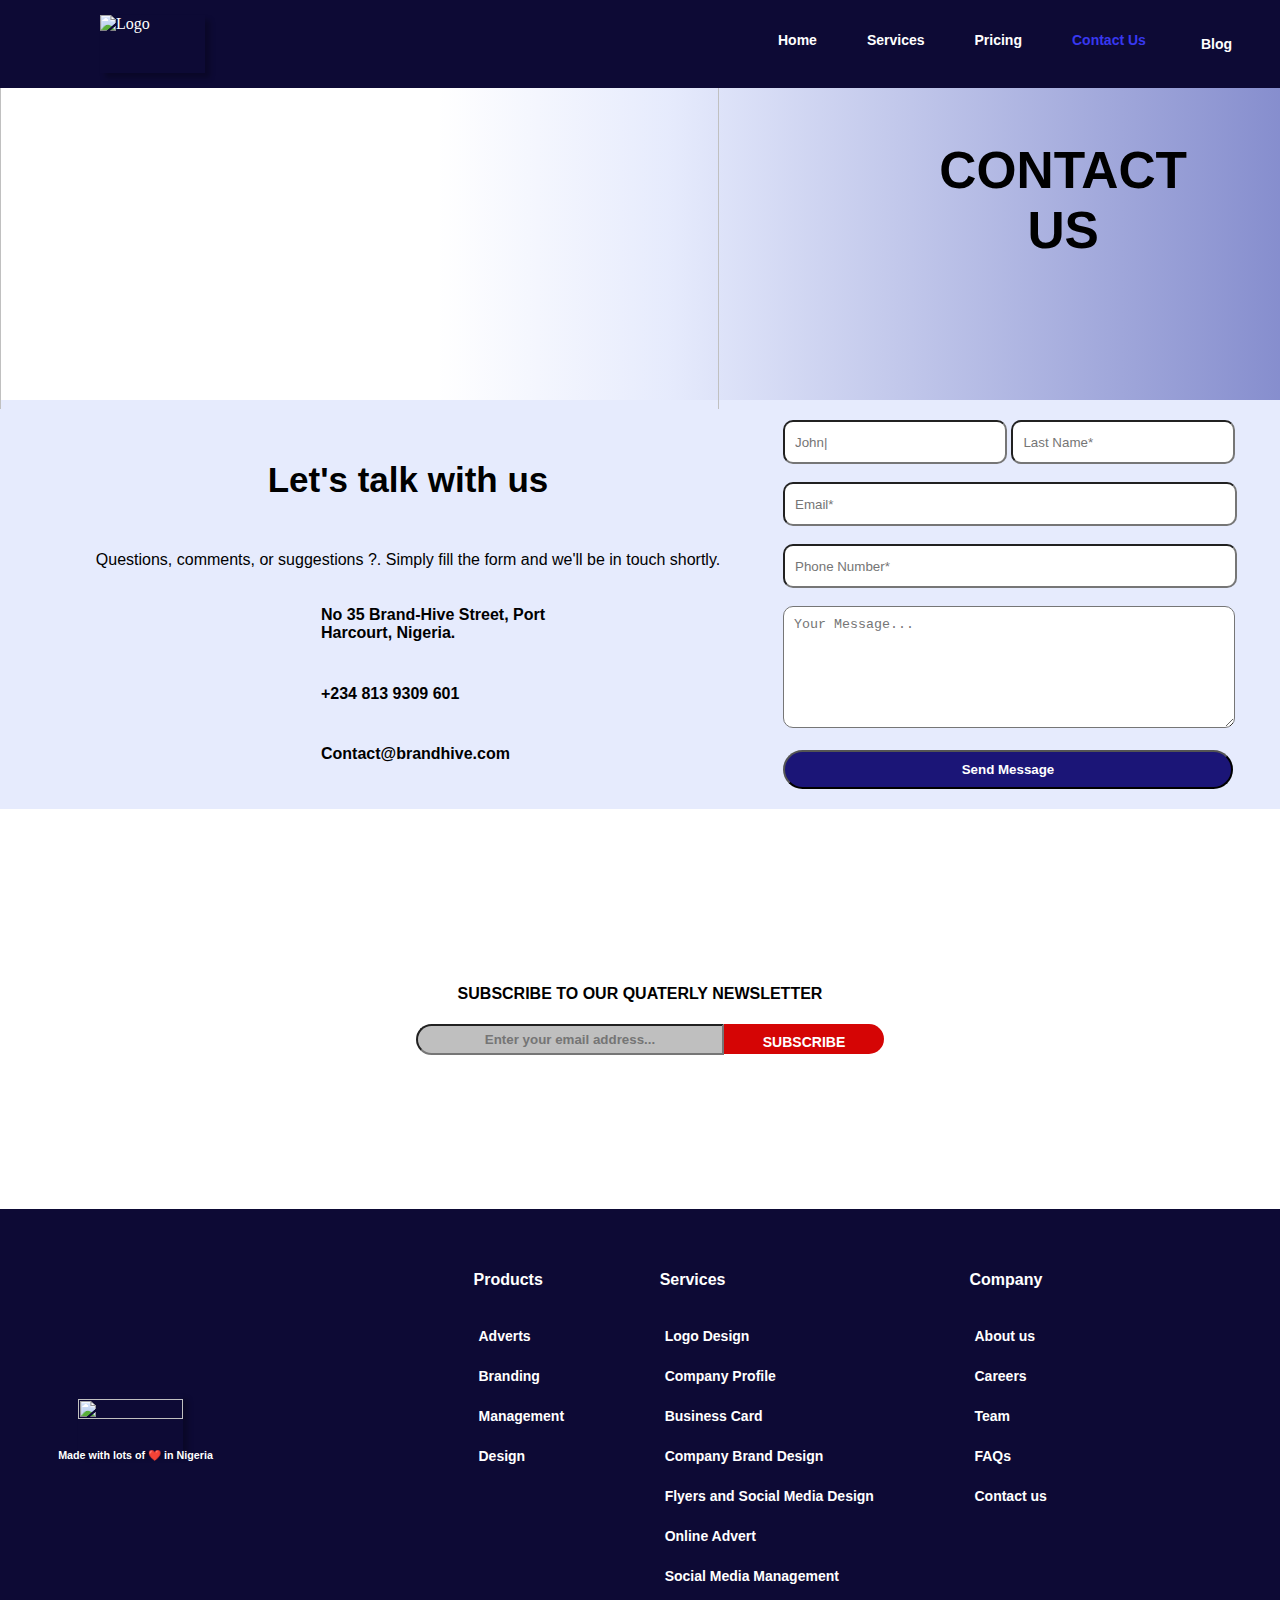
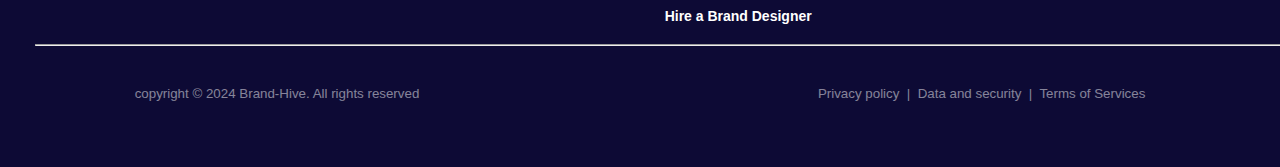
==== commit 1d44332b: "Update contact-us.html" ====
--- a/contact-us.html
+++ b/contact-us.html
@@ -5,7 +5,8 @@
     <meta charset="UTF-8">
     <meta name="viewport" content="width=device-width, initial-scale=1.0">
     <title>Brand-Hive</title>
-    <link rel="icon" type="icon" href="https://cdn.builder.io/api/v1/image/assets/TEMP/047351db462a97fca47c9e8cd73954b29ec9a168fccc7f6cf9d96cbf1806bb7b?apiKey=dd067f46583b4c6a89320452d5d0a7d2&width=100 100w, https://cdn.builder.io/api/v1/image/assets/TEMP/047351db462a97fca47c9e8cd73954b29ec9a168fccc7f6cf9d96cbf1806bb7b?apiKey=dd067f46583b4c6a89320452d5d0a7d2&width=200 200w, https://cdn.builder.io/api/v1/image/assets/TEMP/047351db462a97fca47c9e8cd73954b29ec9a168fccc7f6cf9d96cbf1806bb7b?apiKey=dd067f46583b4c6a89320452d5d0a7d2&width=400 400w, https://cdn.builder.io/api/v1/image/assets/TEMP/047351db462a97fca47c9e8cd73954b29ec9a168fccc7f6cf9d96cbf1806bb7b?apiKey=dd067f46583b4c6a89320452d5d0a7d2&width=800 800w, https://cdn.builder.io/api/v1/image/assets/TEMP/047351db462a97fca47c9e8cd73954b29ec9a168fccc7f6cf9d96cbf1806bb7b?apiKey=dd067f46583b4c6a89320452d5d0a7d2&width=1200 1200w, https://cdn.builder.io/api/v1/image/assets/TEMP/047351db462a97fca47c9e8cd73954b29ec9a168fccc7f6cf9d96cbf1806bb7b?apiKey=dd067f46583b4c6a89320452d5d0a7d2&width=1600 1600w, https://cdn.builder.io/api/v1/image/assets/TEMP/047351db462a97fca47c9e8cd73954b29ec9a168fccc7f6cf9d96cbf1806bb7b?apiKey=dd067f46583b4c6a89320452d5d0a7d2&width=2000 2000w, https://cdn.builder.io/api/v1/image/assets/TEMP/047351db462a97fca47c9e8cd73954b29ec9a168fccc7f6cf9d96cbf1806bb7b?apiKey=dd067f46583b4c6a89320452d5d0a7d2&">
+    <link rel="icon" type="icon"
+        href="https://cdn.builder.io/api/v1/image/assets/TEMP/047351db462a97fca47c9e8cd73954b29ec9a168fccc7f6cf9d96cbf1806bb7b?apiKey=dd067f46583b4c6a89320452d5d0a7d2&width=100 100w, https://cdn.builder.io/api/v1/image/assets/TEMP/047351db462a97fca47c9e8cd73954b29ec9a168fccc7f6cf9d96cbf1806bb7b?apiKey=dd067f46583b4c6a89320452d5d0a7d2&width=200 200w, https://cdn.builder.io/api/v1/image/assets/TEMP/047351db462a97fca47c9e8cd73954b29ec9a168fccc7f6cf9d96cbf1806bb7b?apiKey=dd067f46583b4c6a89320452d5d0a7d2&width=400 400w, https://cdn.builder.io/api/v1/image/assets/TEMP/047351db462a97fca47c9e8cd73954b29ec9a168fccc7f6cf9d96cbf1806bb7b?apiKey=dd067f46583b4c6a89320452d5d0a7d2&width=800 800w, https://cdn.builder.io/api/v1/image/assets/TEMP/047351db462a97fca47c9e8cd73954b29ec9a168fccc7f6cf9d96cbf1806bb7b?apiKey=dd067f46583b4c6a89320452d5d0a7d2&width=1200 1200w, https://cdn.builder.io/api/v1/image/assets/TEMP/047351db462a97fca47c9e8cd73954b29ec9a168fccc7f6cf9d96cbf1806bb7b?apiKey=dd067f46583b4c6a89320452d5d0a7d2&width=1600 1600w, https://cdn.builder.io/api/v1/image/assets/TEMP/047351db462a97fca47c9e8cd73954b29ec9a168fccc7f6cf9d96cbf1806bb7b?apiKey=dd067f46583b4c6a89320452d5d0a7d2&width=2000 2000w, https://cdn.builder.io/api/v1/image/assets/TEMP/047351db462a97fca47c9e8cd73954b29ec9a168fccc7f6cf9d96cbf1806bb7b?apiKey=dd067f46583b4c6a89320452d5d0a7d2&">
     <link rel="stylesheet" href="hive.css">
     <link rel="stylesheet" href="responsive.css">
     <link rel="stylesheet" href="https://cdnjs.cloudflare.com/ajax/libs/font-awesome/6.5.2/css/all.min.css"
@@ -14,13 +15,12 @@
 </head>
 
 <body>
-   
-   <!-- NAVIGATION BAR -->
+    <!-- NAVIGATION BAR -->
     <header>
         <nav>
             <img loading="lazy"
                 srcset="https://cdn.builder.io/api/v1/image/assets/TEMP/047351db462a97fca47c9e8cd73954b29ec9a168fccc7f6cf9d96cbf1806bb7b?apiKey=dd067f46583b4c6a89320452d5d0a7d2&width=100 100w, https://cdn.builder.io/api/v1/image/assets/TEMP/047351db462a97fca47c9e8cd73954b29ec9a168fccc7f6cf9d96cbf1806bb7b?apiKey=dd067f46583b4c6a89320452d5d0a7d2&width=200 200w, https://cdn.builder.io/api/v1/image/assets/TEMP/047351db462a97fca47c9e8cd73954b29ec9a168fccc7f6cf9d96cbf1806bb7b?apiKey=dd067f46583b4c6a89320452d5d0a7d2&width=400 400w, https://cdn.builder.io/api/v1/image/assets/TEMP/047351db462a97fca47c9e8cd73954b29ec9a168fccc7f6cf9d96cbf1806bb7b?apiKey=dd067f46583b4c6a89320452d5d0a7d2&width=800 800w, https://cdn.builder.io/api/v1/image/assets/TEMP/047351db462a97fca47c9e8cd73954b29ec9a168fccc7f6cf9d96cbf1806bb7b?apiKey=dd067f46583b4c6a89320452d5d0a7d2&width=1200 1200w, https://cdn.builder.io/api/v1/image/assets/TEMP/047351db462a97fca47c9e8cd73954b29ec9a168fccc7f6cf9d96cbf1806bb7b?apiKey=dd067f46583b4c6a89320452d5d0a7d2&width=1600 1600w, https://cdn.builder.io/api/v1/image/assets/TEMP/047351db462a97fca47c9e8cd73954b29ec9a168fccc7f6cf9d96cbf1806bb7b?apiKey=dd067f46583b4c6a89320452d5d0a7d2&width=2000 2000w, https://cdn.builder.io/api/v1/image/assets/TEMP/047351db462a97fca47c9e8cd73954b29ec9a168fccc7f6cf9d96cbf1806bb7b?apiKey=dd067f46583b4c6a89320452d5d0a7d2&"
-                class="img" alt="Logo"/>
+                class="img" alt="Logo" />
             <div>
                 <ul>
                     <li><a href="index.html">Home</a></li>
@@ -30,8 +30,8 @@
                     <div class="dropdown">
                         <li class="blog">Blog</li>
                         <div class="dropdown-content">
-                            <a href="">About Us</a>
-                            <a href="">FQA</a>
+                            <a href="about-us.html">About Us</a>
+                            <a href="about-us.html #FAQs">FAQs</a>
                         </div>
                     </div>
                 </ul>
@@ -42,13 +42,27 @@
     <section class="contact-us">
         <div class="column-1">
             <img loading="lazy"
-                srcset="https://cdn.builder.io/api/v1/image/assets/TEMP/2db2ec1627f9d86391bd5692b0116944b89417a6bccf0d08660e217274139693?apiKey=dd067f46583b4c6a89320452d5d0a7d2&width=100 100w, https://cdn.builder.io/api/v1/image/assets/TEMP/2db2ec1627f9d86391bd5692b0116944b89417a6bccf0d08660e217274139693?apiKey=dd067f46583b4c6a89320452d5d0a7d2&width=200 200w, https://cdn.builder.io/api/v1/image/assets/TEMP/2db2ec1627f9d86391bd5692b0116944b89417a6bccf0d08660e217274139693?apiKey=dd067f46583b4c6a89320452d5d0a7d2&width=400 400w, https://cdn.builder.io/api/v1/image/assets/TEMP/2db2ec1627f9d86391bd5692b0116944b89417a6bccf0d08660e217274139693?apiKey=dd067f46583b4c6a89320452d5d0a7d2&width=800 800w, https://cdn.builder.io/api/v1/image/assets/TEMP/2db2ec1627f9d86391bd5692b0116944b89417a6bccf0d08660e217274139693?apiKey=dd067f46583b4c6a89320452d5d0a7d2&width=1200 1200w, https://cdn.builder.io/api/v1/image/assets/TEMP/2db2ec1627f9d86391bd5692b0116944b89417a6bccf0d08660e217274139693?apiKey=dd067f46583b4c6a89320452d5d0a7d2&width=1600 1600w, https://cdn.builder.io/api/v1/image/assets/TEMP/2db2ec1627f9d86391bd5692b0116944b89417a6bccf0d08660e217274139693?apiKey=dd067f46583b4c6a89320452d5d0a7d2&width=2000 2000w, https://cdn.builder.io/api/v1/image/assets/TEMP/2db2ec1627f9d86391bd5692b0116944b89417a6bccf0d08660e217274139693?apiKey=dd067f46583b4c6a89320452d5d0a7d2&;"
+                srcset="https://cdn.builder.io/api/v1/image/assets/TEMP/2db2ec1627f9d86391bd5692b0116944b89417a6bccf0d08660e217274139693?apiKey=dd067f46583b4c6a89320452d5d0a7d2&width=100
+                 100w, https://cdn.builder.io/api/v1/image/assets/TEMP/2db2ec1627f9d86391bd5692b0116944b89417a6bccf0d08660e217274139693?apiKey=dd067f46583b4c6a89320452d5d0a7d2&width=200
+                  200w, https://cdn.builder.io/api/v1/image/assets/TEMP/2db2ec1627f9d86391bd5692b0116944b89417a6bccf0d08660e217274139693?apiKey=dd067f46583b4c6a89320452d5d0a7d2&width=400 
+                  400w, https://cdn.builder.io/api/v1/image/assets/TEMP/2db2ec1627f9d86391bd5692b0116944b89417a6bccf0d08660e217274139693?apiKey=dd067f46583b4c6a89320452d5d0a7d2&width=800 
+                  800w, https://cdn.builder.io/api/v1/image/assets/TEMP/2db2ec1627f9d86391bd5692b0116944b89417a6bccf0d08660e217274139693?apiKey=dd067f46583b4c6a89320452d5d0a7d2&width=1200 
+                  1200w, https://cdn.builder.io/api/v1/image/assets/TEMP/2db2ec1627f9d86391bd5692b0116944b89417a6bccf0d08660e217274139693?apiKey=dd067f46583b4c6a89320452d5d0a7d2&width=1600 
+                  1600w, https://cdn.builder.io/api/v1/image/assets/TEMP/2db2ec1627f9d86391bd5692b0116944b89417a6bccf0d08660e217274139693?apiKey=dd067f46583b4c6a89320452d5d0a7d2&width=2000 
+                  2000w, https://cdn.builder.io/api/v1/image/assets/TEMP/2db2ec1627f9d86391bd5692b0116944b89417a6bccf0d08660e217274139693?apiKey=dd067f46583b4c6a89320452d5d0a7d2&;"
                 style="width: 100%; aspect-ratio: 1.85; object-position: center; height: 108%;" />
         </div>
         <div class="column-2">
             <h3>CONTACT US</h3>
             <img loading="lazy"
-                srcset="https://cdn.builder.io/api/v1/image/assets/TEMP/41bc53c3de4577b22cf7ceab7241e3f6ab1ac7e1280a223e117d35733a325ecf?apiKey=dd067f46583b4c6a89320452d5d0a7d2&width=100 100w, https://cdn.builder.io/api/v1/image/assets/TEMP/41bc53c3de4577b22cf7ceab7241e3f6ab1ac7e1280a223e117d35733a325ecf?apiKey=dd067f46583b4c6a89320452d5d0a7d2&width=200 200w, https://cdn.builder.io/api/v1/image/assets/TEMP/41bc53c3de4577b22cf7ceab7241e3f6ab1ac7e1280a223e117d35733a325ecf?apiKey=dd067f46583b4c6a89320452d5d0a7d2&width=400 400w, https://cdn.builder.io/api/v1/image/assets/TEMP/41bc53c3de4577b22cf7ceab7241e3f6ab1ac7e1280a223e117d35733a325ecf?apiKey=dd067f46583b4c6a89320452d5d0a7d2&width=800 800w, https://cdn.builder.io/api/v1/image/assets/TEMP/41bc53c3de4577b22cf7ceab7241e3f6ab1ac7e1280a223e117d35733a325ecf?apiKey=dd067f46583b4c6a89320452d5d0a7d2&width=1200 1200w, https://cdn.builder.io/api/v1/image/assets/TEMP/41bc53c3de4577b22cf7ceab7241e3f6ab1ac7e1280a223e117d35733a325ecf?apiKey=dd067f46583b4c6a89320452d5d0a7d2&width=1600 1600w, https://cdn.builder.io/api/v1/image/assets/TEMP/41bc53c3de4577b22cf7ceab7241e3f6ab1ac7e1280a223e117d35733a325ecf?apiKey=dd067f46583b4c6a89320452d5d0a7d2&width=2000 2000w, https://cdn.builder.io/api/v1/image/assets/TEMP/41bc53c3de4577b22cf7ceab7241e3f6ab1ac7e1280a223e117d35733a325ecf?apiKey=dd067f46583b4c6a89320452d5d0a7d2&;"
+                srcset="https://cdn.builder.io/api/v1/image/assets/TEMP/41bc53c3de4577b22cf7ceab7241e3f6ab1ac7e1280a223e117d35733a325ecf?apiKey=dd067f46583b4c6a89320452d5d0a7d2&width=100
+                 100w, https://cdn.builder.io/api/v1/image/assets/TEMP/41bc53c3de4577b22cf7ceab7241e3f6ab1ac7e1280a223e117d35733a325ecf?apiKey=dd067f46583b4c6a89320452d5d0a7d2&width=200 
+                 200w, https://cdn.builder.io/api/v1/image/assets/TEMP/41bc53c3de4577b22cf7ceab7241e3f6ab1ac7e1280a223e117d35733a325ecf?apiKey=dd067f46583b4c6a89320452d5d0a7d2&width=400 
+                 400w, https://cdn.builder.io/api/v1/image/assets/TEMP/41bc53c3de4577b22cf7ceab7241e3f6ab1ac7e1280a223e117d35733a325ecf?apiKey=dd067f46583b4c6a89320452d5d0a7d2&width=800 
+                 800w, https://cdn.builder.io/api/v1/image/assets/TEMP/41bc53c3de4577b22cf7ceab7241e3f6ab1ac7e1280a223e117d35733a325ecf?apiKey=dd067f46583b4c6a89320452d5d0a7d2&width=1200 
+                 1200w, https://cdn.builder.io/api/v1/image/assets/TEMP/41bc53c3de4577b22cf7ceab7241e3f6ab1ac7e1280a223e117d35733a325ecf?apiKey=dd067f46583b4c6a89320452d5d0a7d2&width=1600 
+                 1600w, https://cdn.builder.io/api/v1/image/assets/TEMP/41bc53c3de4577b22cf7ceab7241e3f6ab1ac7e1280a223e117d35733a325ecf?apiKey=dd067f46583b4c6a89320452d5d0a7d2&width=2000 
+                 2000w, https://cdn.builder.io/api/v1/image/assets/TEMP/41bc53c3de4577b22cf7ceab7241e3f6ab1ac7e1280a223e117d35733a325ecf?apiKey=dd067f46583b4c6a89320452d5d0a7d2&;"
                 style="aspect-ratio: 2.56; object-position: center; max-width: 70%; box-shadow: 5px 5px 5px 0px rgba(0, 0, 0, 0.25);" />
         </div>
     </section>
@@ -105,29 +119,29 @@
             </div>
             <div class="caption">
                 <p style="color: #fff;"><b>Products</b></p>
-                <li>Adverts</li>
-                <li>Branding</li>
-                <li>Management</li>
-                <li>Design</li>
+                <li><a href="">Adverts</a></li>
+                <li><a href="">Branding</a></li>
+                <li><a href="">Management</a></li>
+                <li><a href="">Design</a></li>
             </div>
             <div class="caption">
                 <p style="color: #fff;"><b>Services</b></p>
-                <li>Logo Design</li>
-                <li>Company Profile</li>
-                <li>Business Card</li>
-                <li>Company Brand Design</li>
-                <li>Flyers and Social Media Design</li>
-                <li>Online Advert</li>
-                <li>Social Media Management</li>
-                <li>Hire a Brand Designer</li>
+                <li><a href="service.html #L-D">Logo Design</a></li>
+                <li><a href="service.html #C-P">Company Profile</a></li>
+                <li><a href="service.html #B-C">Business Card</a></li>
+                <li><a href="service.html #C-B-D">Company Brand Design</a></li>
+                <li><a href="service.html #F-S-M-D">Flyers and Social Media Design</a></li>
+                <li><a href="service.html #O-A">Online Advert</a></li>
+                <li><a href="service.html #S-M-M">Social Media Management</a></li>
+                <li><a href="service.html #H-B-D">Hire a Brand Designer</a></li>
             </div>
             <div class="caption">
                 <p style="color: #fff;"><b>Company</b></p>
-                <li>About us</li>
-                <li>Careers</li>
-                <li>Team</li>
-                <li>Blog</li>
-                <li>Contact us</li>
+                <li><a href="about-us.html">About us</a></li>
+                <li><a href="">Careers</a></li>
+                <li><a href="">Team</a></li>
+                <li><a href="about-us.html #FAQs">FAQs</a></li>
+                <li><a href="contact-us.html">Contact us</a></li>
             </div>
         </div>
         <hr width="1300px">
@@ -154,4 +168,4 @@
             </div>
         </div>
     </footer>
-</body>+</body>
